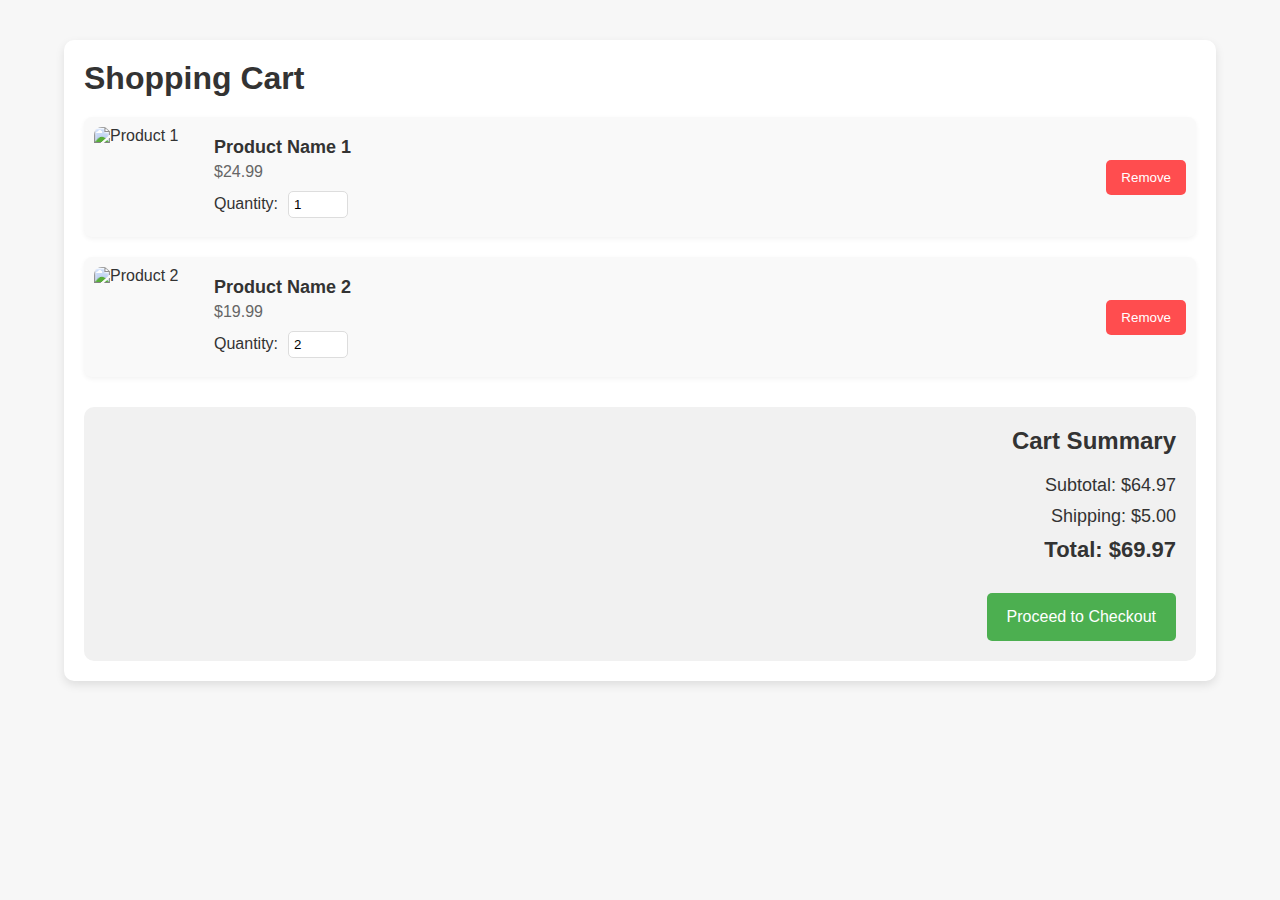
==== cart.html @ 48269246 "NEW: changes in diferent files : project 70%" ====
<!DOCTYPE html>
<html lang="en">
<head>
  <meta charset="UTF-8">
  <meta name="viewport" content="width=device-width, initial-scale=1.0">
  <meta http-equiv="X-UA-Compatible" content="ie=edge">
  <title>Shopping Cart</title>
  <link rel="stylesheet" href="css/cart.css">
</head>
<body>

  <div class="cart-container">
    <h1>Shopping Cart</h1>

    <!-- Cart Items -->
    <div class="cart-items">
      <div class="cart-item">
        <img src="product1.jpg" alt="Product 1" class="cart-item-image">
        <div class="cart-item-details">
          <h3>Product Name 1</h3>
          <p>$24.99</p>
          <div class="cart-item-quantity">
            <label for="quantity">Quantity:</label>
            <input type="number" id="quantity" value="1" min="1">
          </div>
        </div>
        <button class="remove-btn">Remove</button>
      </div>

      <div class="cart-item">
        <img src="product2.jpg" alt="Product 2" class="cart-item-image">
        <div class="cart-item-details">
          <h3>Product Name 2</h3>
          <p>$19.99</p>
          <div class="cart-item-quantity">
            <label for="quantity">Quantity:</label>
            <input type="number" id="quantity" value="2" min="1">
          </div>
        </div>
        <button class="remove-btn">Remove</button>
      </div>
    </div>

    <!-- Cart Summary -->
    <div class="cart-summary">
      <h2>Cart Summary</h2>
      <p>Subtotal: $64.97</p>
      <p>Shipping: $5.00</p>
      <p><strong>Total: $69.97</strong></p>
      <button class="checkout-btn">Proceed to Checkout</button>
    </div>
  </div>

</body>
</html>
---- css/cart.css ----
/* General styles */
* {
    margin: 0;
    padding: 0;
    box-sizing: border-box;
    font-family: Arial, sans-serif;
  }
  
  body {
    background-color: #f7f7f7;
    color: #333;
  }
  
  .cart-container {
    width: 90%;
    max-width: 1200px;
    margin: 40px auto;
    padding: 20px;
    background-color: #fff;
    border-radius: 10px;
    box-shadow: 0 4px 10px rgba(0, 0, 0, 0.1);
  }
  
  h1, h2 {
    color: #333;
    margin-bottom: 20px;
  }
  
  /* Cart Items */
  .cart-items {
    display: flex;
    flex-direction: column;
    gap: 20px;
    margin-bottom: 30px;
  }
  
  .cart-item {
    display: flex;
    align-items: center;
    justify-content: space-between;
    padding: 10px;
    background-color: #f9f9f9;
    border-radius: 8px;
    box-shadow: 0 2px 5px rgba(0, 0, 0, 0.05);
  }
  
  .cart-item-image {
    width: 100px;
    height: 100px;
    border-radius: 8px;
    object-fit: cover;
  }
  
  .cart-item-details {
    flex-grow: 1;
    margin-left: 20px;
  }
  
  .cart-item-details h3 {
    font-size: 18px;
    margin-bottom: 5px;
  }
  
  .cart-item-details p {
    font-size: 16px;
    color: #666;
    margin-bottom: 10px;
  }
  
  .cart-item-quantity {
    display: flex;
    align-items: center;
  }
  
  .cart-item-quantity input {
    width: 60px;
    padding: 5px;
    margin-left: 10px;
    border: 1px solid #ddd;
    border-radius: 5px;
  }
  
  /* Remove button */
  .remove-btn {
    background-color: #ff4d4f;
    color: white;
    padding: 10px 15px;
    border: none;
    border-radius: 5px;
    cursor: pointer;
  }
  
  .remove-btn:hover {
    background-color: #e60000;
  }
  
  /* Cart Summary */
  .cart-summary {
    padding: 20px;
    background-color: #f1f1f1;
    border-radius: 10px;
    text-align: right;
  }
  
  .cart-summary p {
    font-size: 18px;
    margin-bottom: 10px;
  }
  
  .cart-summary strong {
    font-size: 22px;
    color: #333;
  }
  
  .checkout-btn {
    background-color: #4CAF50;
    color: white;
    padding: 15px 20px;
    border: none;
    border-radius: 5px;
    font-size: 16px;
    cursor: pointer;
    margin-top: 20px;
  }
  
  .checkout-btn:hover {
    background-color: #45a049;
  }
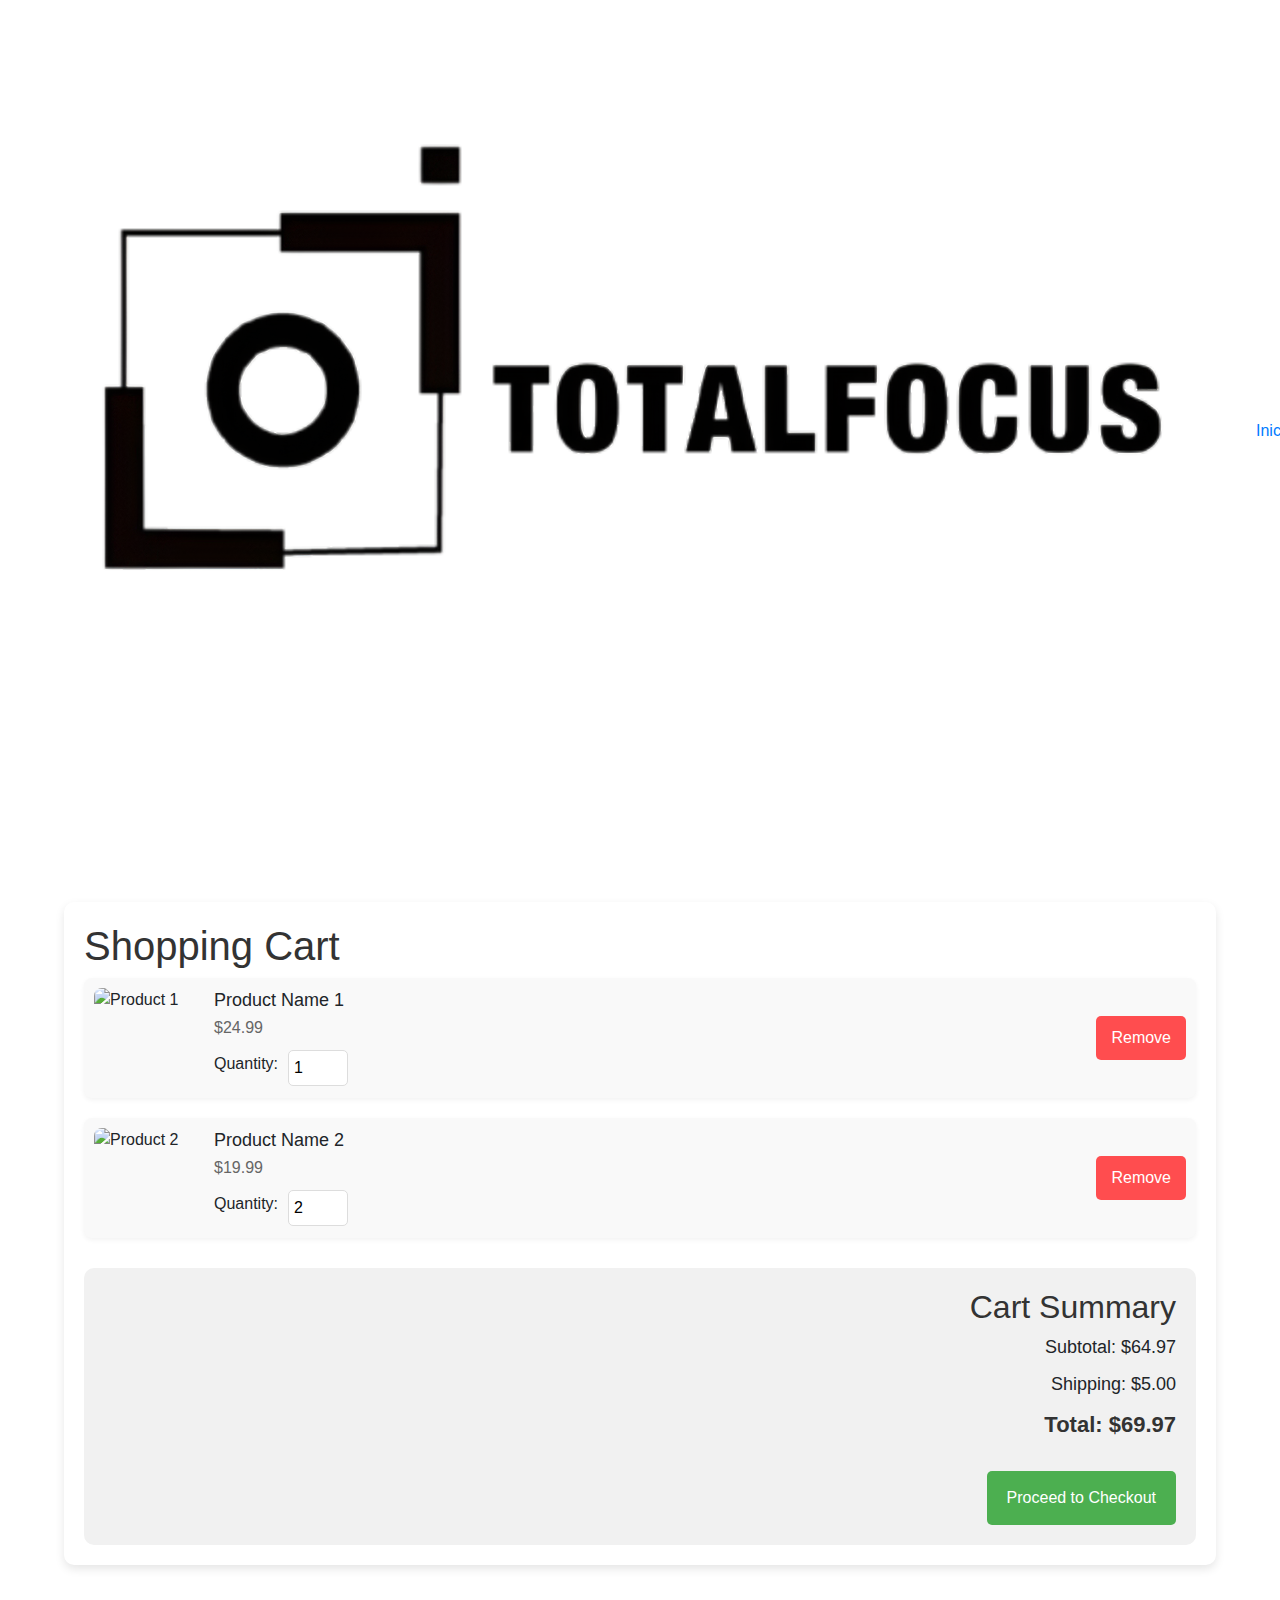
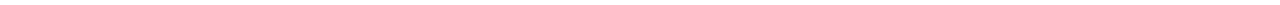
==== commit ebae3cda: "ADD: Mejorar la estructura y el estilo de la página del carrito de compras" ====
--- a/cart.html
+++ b/cart.html
@@ -4,10 +4,74 @@
   <meta charset="UTF-8">
   <meta name="viewport" content="width=device-width, initial-scale=1.0">
   <meta http-equiv="X-UA-Compatible" content="ie=edge">
-  <title>Shopping Cart</title>
+  <link rel='icon' href='images/fevicon/logo.png' type='image/gif' />
+  <title>| TotalFocus</title>
   <link rel="stylesheet" href="css/cart.css">
+    <!-- bootstrap core css -->
+    <link rel="stylesheet" type="text/css" href="css/bootstrap.css" />
+
+
+    <!-- fonts style -->
+    <link href="https://fonts.googleapis.com/css2?family=Roboto:wght@400;500;700;900&display=swap" rel="stylesheet">
+  
+    <!-- font awesome style -->
+    <link href="css/font-awesome.min.css" rel="stylesheet" />
+
+    <link rel='stylesheet' type='text/css' href='css/card-shop.css' />
+    <!-- responsive style -->
+    <link href="css/responsive.css" rel="stylesheet" />
 </head>
 <body>
+
+  <div class="hero_area">
+    <header class="header_section">
+      <div class="container-fluid">
+        <nav class="navbar navbar-expand-lg custom_nav-container ">
+          <a class="navbar-brand" href="index.php">
+          <img class="image-tittle" src="images/title.png" alt="Logo TotalFocus">
+          </a>
+
+          <button class="navbar-toggler" type="button" data-toggle="collapse" data-target="#navbarSupportedContent" aria-controls="navbarSupportedContent" aria-expanded="false" aria-label="Toggle navigation">
+            <span class=""> </span>
+          </button>
+
+          <div class="collapse navbar-collapse" id="navbarSupportedContent">
+            <ul class="navbar-nav  ">
+              <li class="nav-item ">
+                <a class="nav-link" href="index.php">Inicio <span class="sr-only">(current)</span></a>
+              </li>
+             
+              <li class="nav-item ">
+                <a class="nav-link" href="product.php">Productos</a>
+              </li>
+             
+              <li class="nav-item">
+                <a class="nav-link" href="contact.html">Contactanos</a>
+              </li>
+            </ul>
+            <div class='user_optio_box'>
+              <a href='login.html' id="login">
+                <i class='fa fa-user' aria-hidden='true'></i>
+              </a>
+              <a href='' id="logout">
+                <i class="fa fa-sign-out" aria-hidden='true'></i>
+              </a>
+              <a href='cart.html' id='cart'>
+                <i class='fa fa-shopping-cart' aria-hidden='true'></i>
+              </a>
+              <a href='wishlist.php' id="wishlist">
+                <i class='fa fa-heart' aria-hidden='true'></i>
+              </a>
+              <a href='userProfile.php' id="profile">
+                <i class='fa fa-user-circle-o' aria-hidden='true'></i>
+              </a>
+            </div>
+          </div>
+        </nav>
+      </div>
+    </header>
+    <!-- end header section -->
+  </div>
 
   <div class="cart-container">
     <h1>Shopping Cart</h1>
@@ -51,5 +115,7 @@
     </div>
   </div>
 
+  <script type="text/javascript" src="js/custom.js"></script>
+
 </body>
 </html>
--- a/css/card-shop.css
+++ b/css/card-shop.css
@@ -0,0 +1,126 @@
+@import url('https://fonts.googleapis.com/css?family=Roboto:400,500,700');
+*
+{
+    -webkit-box-sizing: border-box;
+            box-sizing: border-box;
+    margin: 0;
+    padding: 0;
+}
+
+
+body
+{
+    font-family: 'Roboto', sans-serif;
+}
+a
+{
+    text-decoration: none;
+}
+.product-card {
+    width: 380px;
+    position: relative;
+    box-shadow: 0 2px 7px #dfdfdf;
+    margin: 50px auto;
+    background: #fafafa;
+}
+
+.badge {
+    position: absolute;
+    left: 0;
+    top: 20px;
+    text-transform: uppercase;
+    font-size: 13px;
+    font-weight: 700;
+    background: red;
+    color: #fff;
+    padding: 3px 10px;
+}
+
+.product-tumb {
+    display: flex;
+    align-items: center;
+    justify-content: center;
+    height: 300px;
+    padding: 50px;
+    background: #f0f0f0;
+}
+
+.product-tumb img {
+    max-width: 100%;
+    max-height: 100%;
+}
+
+.product-details {
+    padding: 30px;
+}
+
+.product-catagory {
+    display: block;
+    font-size: 12px;
+    font-weight: 700;
+    text-transform: uppercase;
+    color: #ccc;
+    margin-bottom: 18px;
+}
+
+.product-details h4 a {
+    font-weight: 500;
+    display: block;
+    margin-bottom: 18px;
+    text-transform: uppercase;
+    color: #363636;
+    text-decoration: none;
+    transition: 0.3s;
+}
+
+.product-details h4 a:hover {
+    color: #fbb72c;
+}
+
+.product-details p {
+    font-size: 15px;
+    line-height: 22px;
+    margin-bottom: 18px;
+    color: #999;
+}
+
+.product-bottom-details {
+    overflow: hidden;
+    border-top: 1px solid #eee;
+    padding-top: 20px;
+}
+
+.product-bottom-details div {
+    float: left;
+    width: 50%;
+}
+
+.product-price {
+    font-size: 18px;
+    color: #fbb72c;
+    font-weight: 600;
+}
+
+.product-price small {
+    font-size: 80%;
+    font-weight: 400;
+    text-decoration: line-through;
+    display: inline-block;
+    margin-right: 5px;
+}
+
+.product-links {
+    text-align: right;
+}
+
+.product-links a {
+    display: inline-block;
+    margin-left: 5px;
+    color: #e1e1e1;
+    transition: 0.3s;
+    font-size: 17px;
+}
+
+.product-links a:hover {
+    color: #fbb72c;
+}--- a/css/responsive.css
+++ b/css/responsive.css
@@ -0,0 +1,104 @@
+@media (max-width: 1300px) {
+
+  .custom_nav-container .navbar-nav {
+    margin: 0;
+    margin-left: auto;
+    align-items: center;
+  }
+
+  .custom_nav-container .navbar-nav .nav-item .nav-link {
+    padding: 5px 15px;
+  }
+}
+
+@media (max-width: 1120px) {}
+
+@media (max-width: 992px) {
+  .hero_area {
+    min-height: auto;
+  }
+
+  .custom_nav-container .navbar-nav {
+    padding-top: 15px;
+  }
+
+  .user_optio_box {
+    flex-direction: column;
+    align-items: center;
+  }
+
+  .user_optio_box a {
+    margin: 5px;
+  }
+
+  .header_section .header_top .contact_nav a span {
+    display: none;
+  }
+
+  .custom_nav-container .navbar-nav .nav-item .nav-link {
+    padding: 5px 25px;
+    margin: 5px 0;
+  }
+
+  .slider_section {
+    padding: 75px 0;
+  }
+
+}
+
+@media (max-width: 768px) {
+  .about_section .detail-box {
+    margin-top: 45px;
+  }
+
+
+
+  .info_section .row>div {
+    margin-bottom: 35px;
+  }
+
+  .contact_section .form_container {
+    margin-bottom: 45px;
+  }
+}
+
+@media (max-width: 576px) {
+  .about_section .img_container .img-box.b2 {
+    margin-top: 115px;
+  }
+
+  .about_section .img_container .img-box.b2::before {
+    transform: translateY(-45px);
+  }
+
+  .about_section .img_container .img-box.b1::before {
+    transform: translateY(45px);
+  }
+
+  .client_section .box {
+    flex-direction: column;
+    align-items: center;
+  }
+
+  .client_section .box .detail-box {
+    padding: 85px 45px 45px 45px;
+
+  }
+
+  .client_section .box .img-box {
+    margin-right: 0;
+    margin-bottom: -65px;
+  }
+}
+
+@media (max-width: 480px) {}
+
+@media (max-width: 420px) {}
+
+@media (max-width: 376px) {}
+
+@media (min-width: 1200px) {
+  .container {
+    max-width: 1170px;
+  }
+}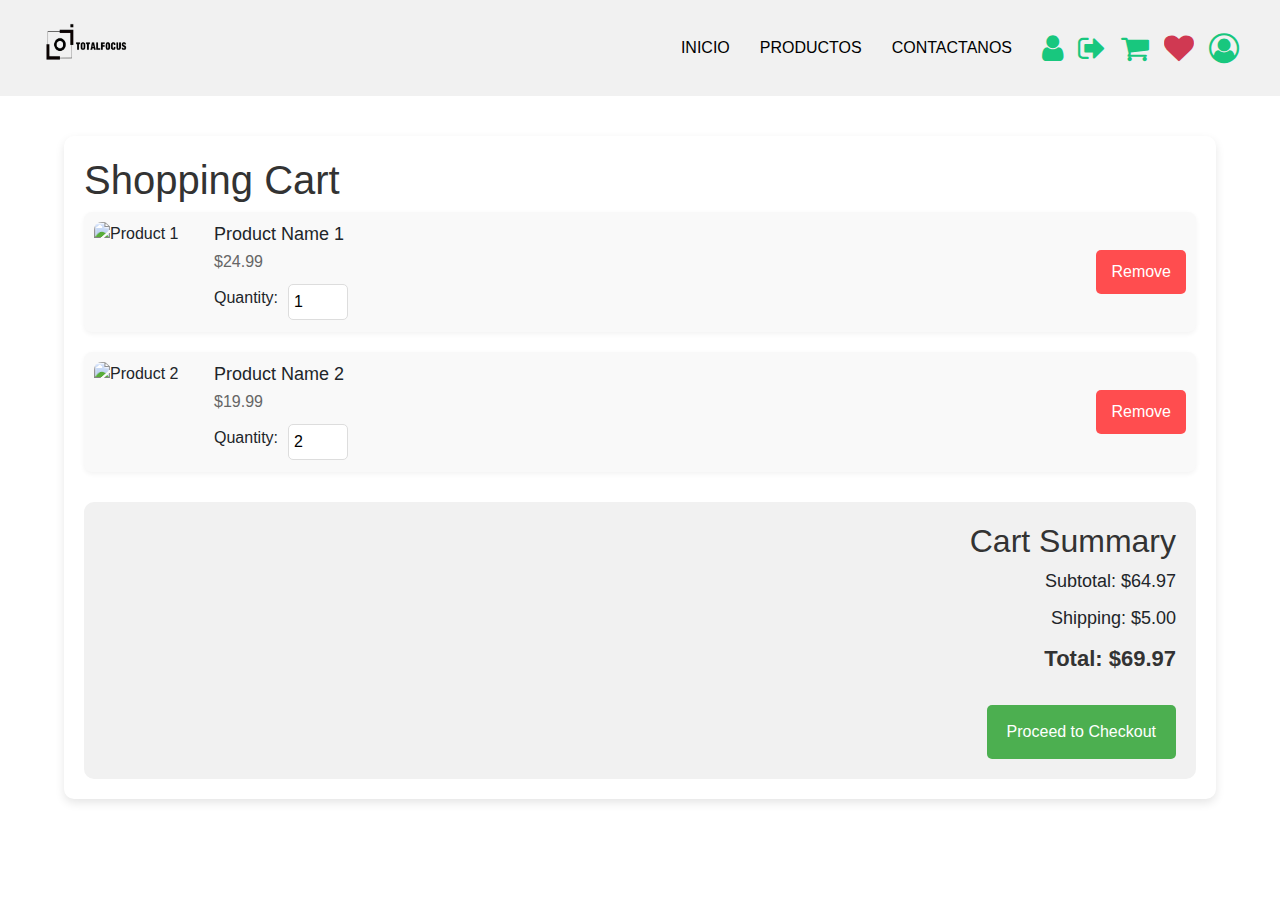
==== commit c01f6efa: "CAMBIAR: Actualizar el script de JavaScript en la página del carrito de compras" ====
--- a/cart.html
+++ b/cart.html
@@ -115,7 +115,7 @@
     </div>
   </div>
 
-  <script type="text/javascript" src="js/custom.js"></script>
+  <script type="text/javascript" src="js/cart.js"></script>
 
 </body>
 </html>
--- a/css/cart.css
+++ b/css/cart.css
@@ -126,4 +126,259 @@
   .checkout-btn:hover {
     background-color: #45a049;
   }
-  +  
+  /* style of header */
+
+  
+  .layout_padding {
+    padding: 90px 0;
+  }
+  
+  .layout_padding2 {
+    padding: 75px 0;
+  }
+  
+  .layout_padding2-top {
+    padding-top: 75px;
+  }
+  
+  .layout_padding2-bottom {
+    padding-bottom: 75px;
+  }
+  
+  .layout_padding-top {
+    padding-top: 90px;
+  }
+  
+  .layout_padding-bottom {
+    padding-bottom: 90px;
+  }
+  
+  .heading_container {
+    display: -webkit-box;
+    display: -ms-flexbox;
+    display: flex;
+    -webkit-box-orient: vertical;
+    -webkit-box-direction: normal;
+        -ms-flex-direction: column;
+            flex-direction: column;
+    -webkit-box-align: start;
+        -ms-flex-align: start;
+            align-items: flex-start;
+  }
+  
+  .heading_container h2 { 
+    position: relative;
+    font-weight: bold;
+  }
+  
+  .heading_container h2 span {
+    color: #8019c8;
+  }
+  
+  .heading_container.heading_center {
+    -webkit-box-align: center;
+        -ms-flex-align: center;
+            align-items: center;
+    text-align: center;
+  }
+  
+  a,
+  a:hover,
+  a:focus {
+    text-decoration: none;
+  }
+  
+  a:hover,
+  a:focus {
+    color: initial;
+  }
+  
+  .btn,
+  .btn:focus {
+    outline: none !important;
+    -webkit-box-shadow: none;
+            box-shadow: none;
+  }
+
+
+  
+  /*header section*/
+
+  .hero_area {
+    position: relative;
+    display: -webkit-box;
+    display: -ms-flexbox;
+    display: flex;
+    -webkit-box-orient: vertical;
+    -webkit-box-direction: normal;
+        -ms-flex-direction: column;
+            flex-direction: column;
+  }
+  
+  .sub_page .hero_area {
+    min-height: auto;
+  }
+
+  .header_section {
+  background: #f1f1f1;
+  }
+  
+  .sub_page .header_section {
+    margin-top: 0;
+    -webkit-box-shadow: 0 0 10px 0 rgba(0, 0, 0, 0.25);
+            box-shadow: 0 0 10px 0 rgba(0, 0, 0, 0.25);
+  }
+  
+  .header_section .container-fluid {
+    padding-right: 25px;
+    padding-left: 25px;
+  }
+  
+  .navbar-brand img{
+  width: 90px;
+  height: 70px;
+  color: #18c77e;
+  }
+  
+  .custom_nav-container {
+    padding: 15px 0;
+  }
+  
+  .custom_nav-container .navbar-nav {
+    margin: auto;
+  }
+  
+  .custom_nav-container .navbar-nav .nav-item .nav-link {
+    padding: 5px 25px;
+    color: #000000;
+    text-align: center;
+    text-transform: uppercase;
+    border-radius: 5px;
+    -webkit-transition: all 0.3s;
+    transition: all 0.3s;
+  }
+  
+  .custom_nav-container .navbar-nav .nav-item:hover .nav-link, .custom_nav-container .navbar-nav .nav-item.active .nav-link {
+    color: #ffffff;
+    background-color: #18c77e;
+  }
+  
+  .custom_nav-container .nav_search-btn {
+    width: 35px;
+    height: 35px;
+    padding: 0;
+    border: none;
+    color: #000000;
+  }
+  
+  .custom_nav-container .nav_search-btn:hover {
+    color: #000000;
+  }
+  
+  .custom_nav-container .navbar-toggler {
+    outline: none;
+  }
+  
+  .custom_nav-container .navbar-toggler {
+    padding: 0;
+    width: 37px;
+    height: 42px;
+    -webkit-transition: all 0.3s;
+    transition: all 0.3s;
+  }
+  
+  .custom_nav-container .navbar-toggler span {
+    display: block;
+    width: 35px;
+    height: 4px;
+    background-color: #000000;
+    margin: 7px 0;
+    -webkit-transition: all 0.3s;
+    transition: all 0.3s;
+    position: relative;
+    border-radius: 5px;
+    transition: all 0.3s;
+  }
+  
+  .custom_nav-container .navbar-toggler span::before, .custom_nav-container .navbar-toggler span::after {
+    content: "";
+    position: absolute;
+    left: 0;
+    height: 100%;
+    width: 100%;
+    background-color: #000000;
+    top: -10px;
+    border-radius: 5px;
+    -webkit-transition: all 0.3s;
+    transition: all 0.3s;
+  }
+  
+  .custom_nav-container .navbar-toggler span::after {
+    top: 10px;
+  }
+  
+  .custom_nav-container .navbar-toggler[aria-expanded="true"] {
+    -webkit-transform: rotate(360deg);
+            transform: rotate(360deg);
+  }
+  
+  .custom_nav-container .navbar-toggler[aria-expanded="true"] span {
+    -webkit-transform: rotate(45deg);
+            transform: rotate(45deg);
+  }
+  
+  .custom_nav-container .navbar-toggler[aria-expanded="true"] span::before, .custom_nav-container .navbar-toggler[aria-expanded="true"] span::after {
+    -webkit-transform: rotate(90deg);
+            transform: rotate(90deg);
+    top: 0;
+  }
+  
+  .custom_nav-container .navbar-toggler[aria-expanded="true"] .s-1 {
+    -webkit-transform: rotate(45deg);
+            transform: rotate(45deg);
+    margin: 0;
+    margin-bottom: -4px;
+  }
+  
+  .custom_nav-container .navbar-toggler[aria-expanded="true"] .s-2 {
+    display: none;
+  }
+  
+  .custom_nav-container .navbar-toggler[aria-expanded="true"] .s-3 {
+    -webkit-transform: rotate(-45deg);
+            transform: rotate(-45deg);
+    margin: 0;
+    margin-top: -4px;
+  }
+  
+  .custom_nav-container .navbar-toggler[aria-expanded="false"] .s-1,
+  .custom_nav-container .navbar-toggler[aria-expanded="false"] .s-2,
+  .custom_nav-container .navbar-toggler[aria-expanded="false"] .s-3 {
+    -webkit-transform: none;
+            transform: none;
+  }
+  
+  .user_optio_box {
+    display: -webkit-box;
+    display: -ms-flexbox;
+    display: flex;
+  }
+  
+  .user_optio_box a {
+    font-size: 30px;
+    margin-left: 15px;
+    color: #18c77e;
+  }
+  
+  #wishlist{
+    color:#c70223;
+    opacity: 0.77;
+  }
+  
+  #wishlist :hover{
+    color: #f40909;
+  }
+  
+  /*end header section*/
+ 